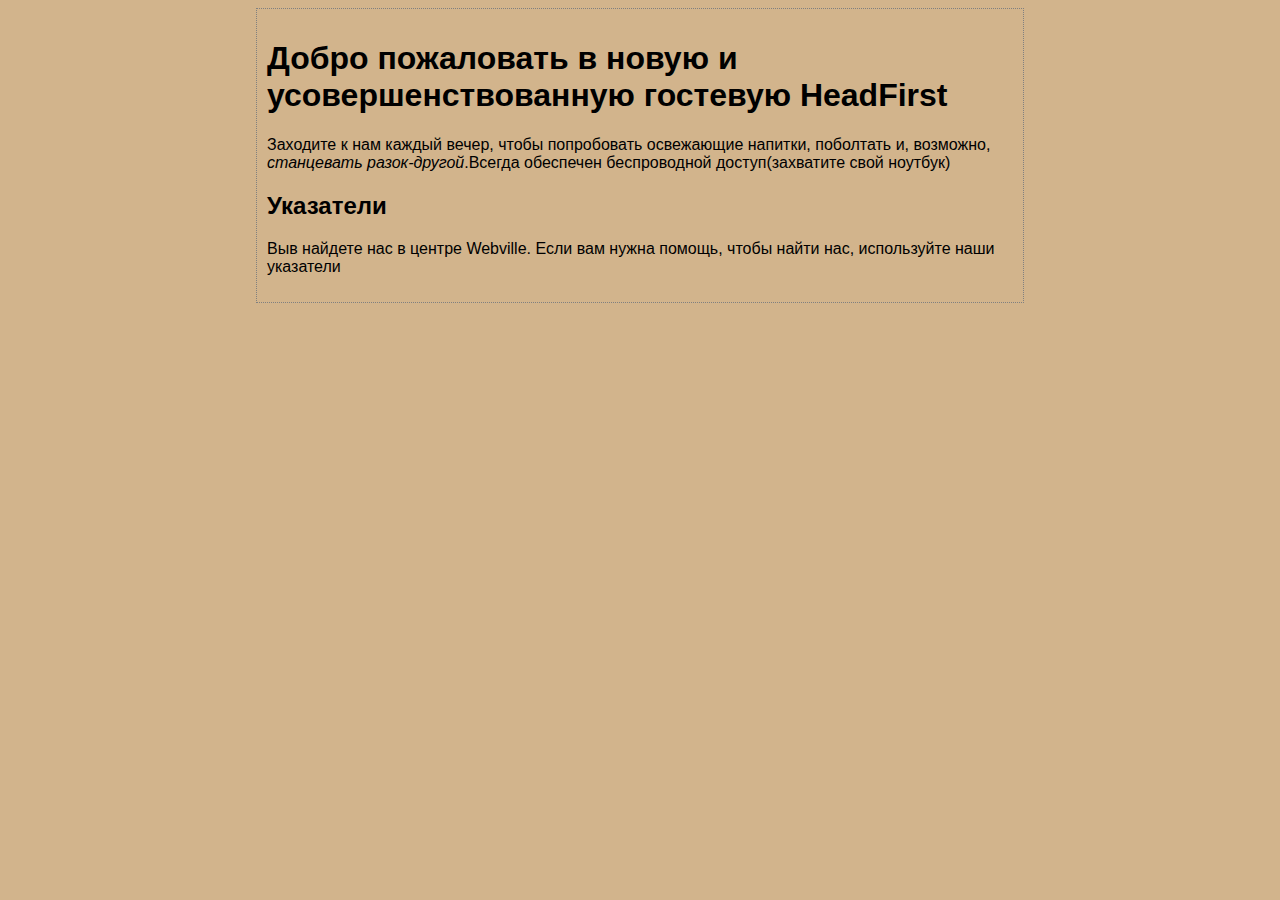
==== index.html @ 4328e11c "main files created" ====
<!DOCTYPE html>
<html lang="en">

<head>
    <meta charset="UTF-8">
    <meta name="viewport" content="width=device-width, initial-scale=1.0">
    <title>Document</title>
    <style type="text/css">
        body {
            font-family: sans-serif;
            background-color: #d2b48c;
            margin-left: 20%;
            margin-right: 20%;
            border: 1px dotted gray;
            padding: 10px 10px 10px 10px;
        }
    </style>

</head>

<body>
    <h1>Добро пожаловать в новую и усовершенствованную гостевую HeadFirst</h1>
    <p>Заходите к нам каждый вечер, чтобы попробовать освежающие напитки, поболтать и,
        возможно, <em>станцевать
            разок-другой</em>.Всегда обеспечен беспроводной доступ(захватите свой ноутбук)
    </p>

    <h2>Указатели</h2>
    <p>Выв найдете нас в центре Webville. Если вам нужна помощь, чтобы найти нас, используйте наши указатели</p>
</body>

</html>
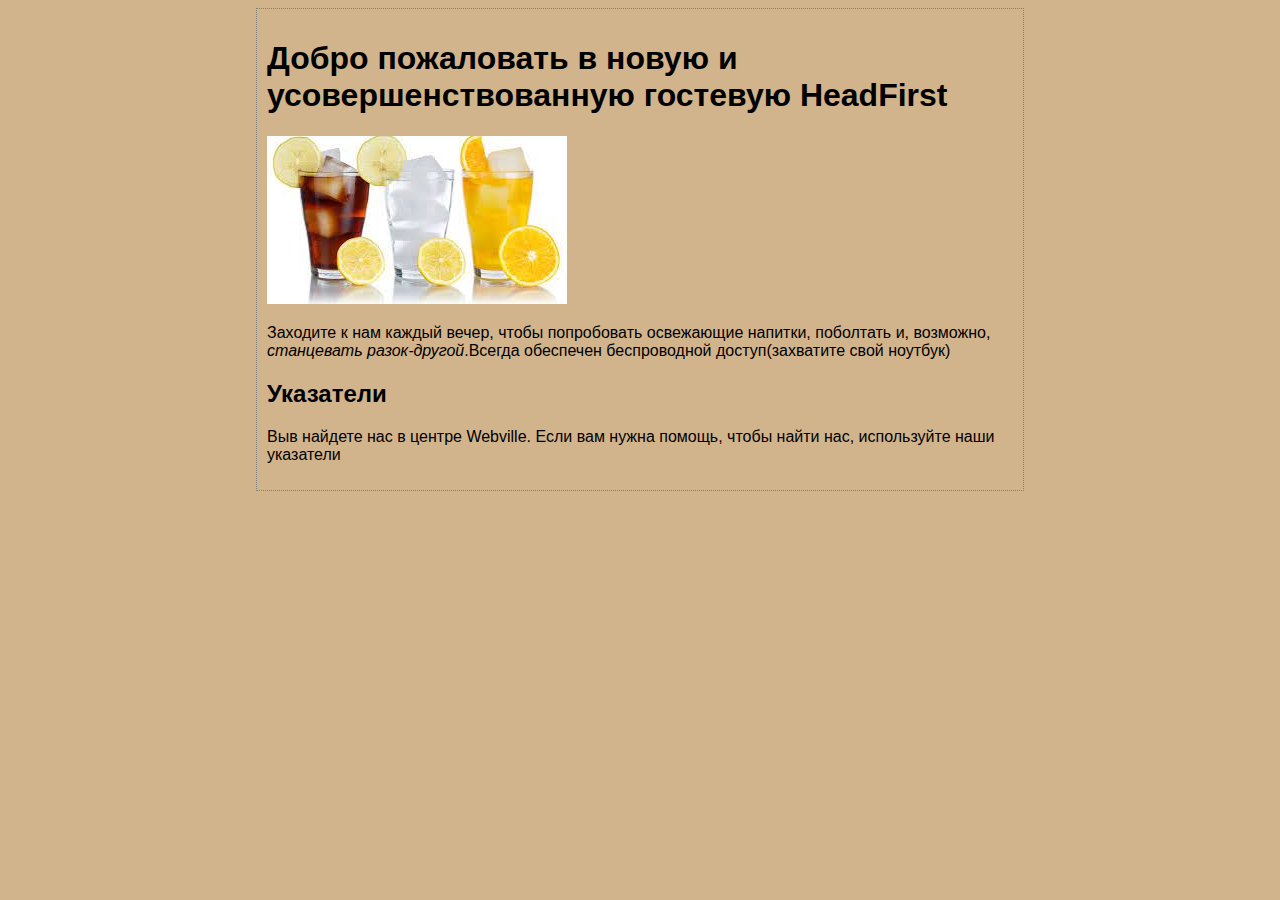
==== commit ea95de8c: "Index and elixir pages completed" ====
--- a/index.html
+++ b/index.html
@@ -20,6 +20,8 @@
 
 <body>
     <h1>Добро пожаловать в новую и усовершенствованную гостевую HeadFirst</h1>
+    <img src="[data-uri]"
+        alt="drinks">
     <p>Заходите к нам каждый вечер, чтобы попробовать освежающие напитки, поболтать и,
         возможно, <em>станцевать
             разок-другой</em>.Всегда обеспечен беспроводной доступ(захватите свой ноутбук)
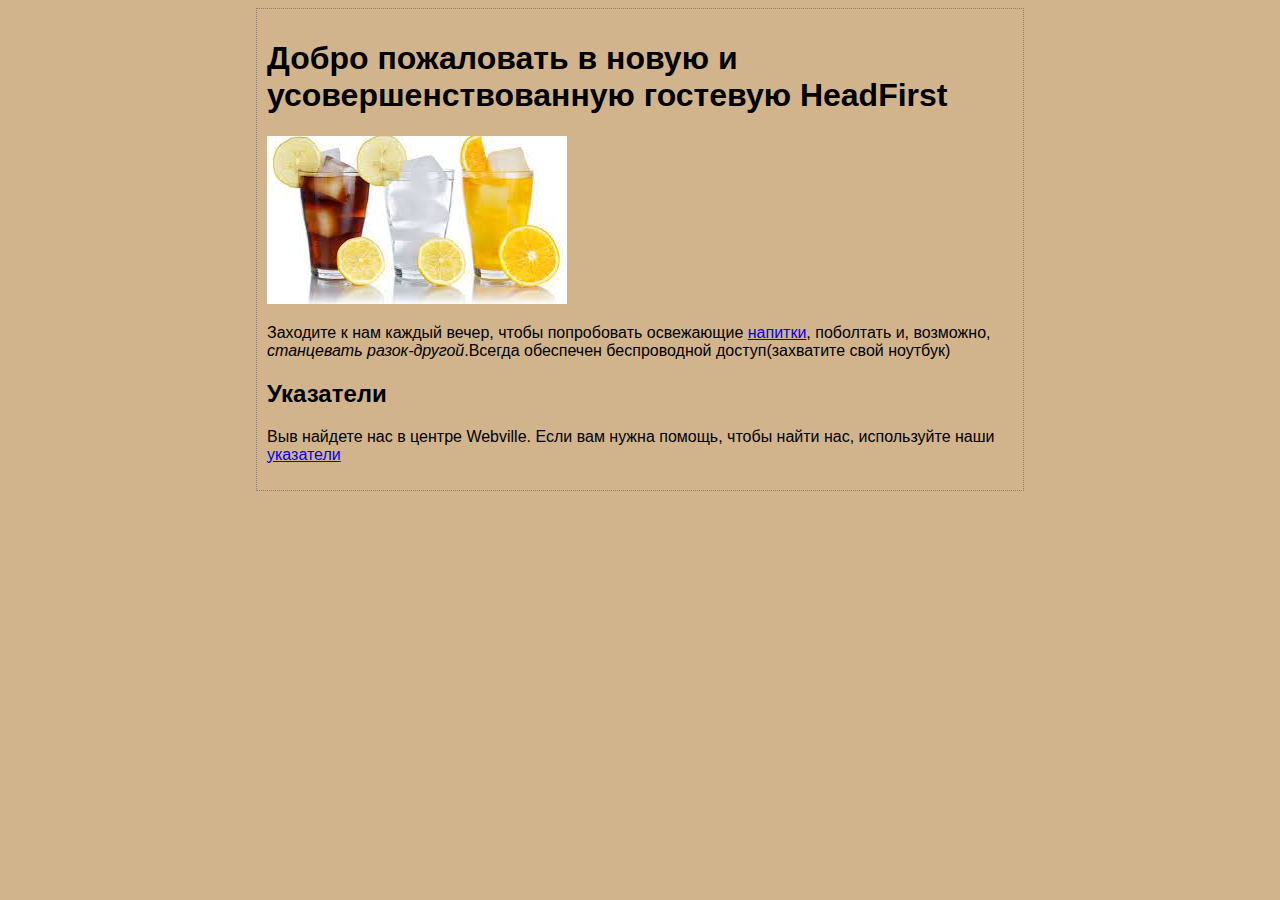
==== commit 88a4fa15: "added links to pages" ====
--- a/index.html
+++ b/index.html
@@ -22,13 +22,14 @@
     <h1>Добро пожаловать в новую и усовершенствованную гостевую HeadFirst</h1>
     <img src="[data-uri]"
         alt="drinks">
-    <p>Заходите к нам каждый вечер, чтобы попробовать освежающие напитки, поболтать и,
+    <p>Заходите к нам каждый вечер, чтобы попробовать освежающие <a href="/elixir.html">напитки</a>, поболтать и,
         возможно, <em>станцевать
             разок-другой</em>.Всегда обеспечен беспроводной доступ(захватите свой ноутбук)
     </p>
 
     <h2>Указатели</h2>
-    <p>Выв найдете нас в центре Webville. Если вам нужна помощь, чтобы найти нас, используйте наши указатели</p>
+    <p>Выв найдете нас в центре Webville. Если вам нужна помощь, чтобы найти нас, используйте наши <a
+            href="/directions.html">указатели</a></p>
 </body>
 
 </html>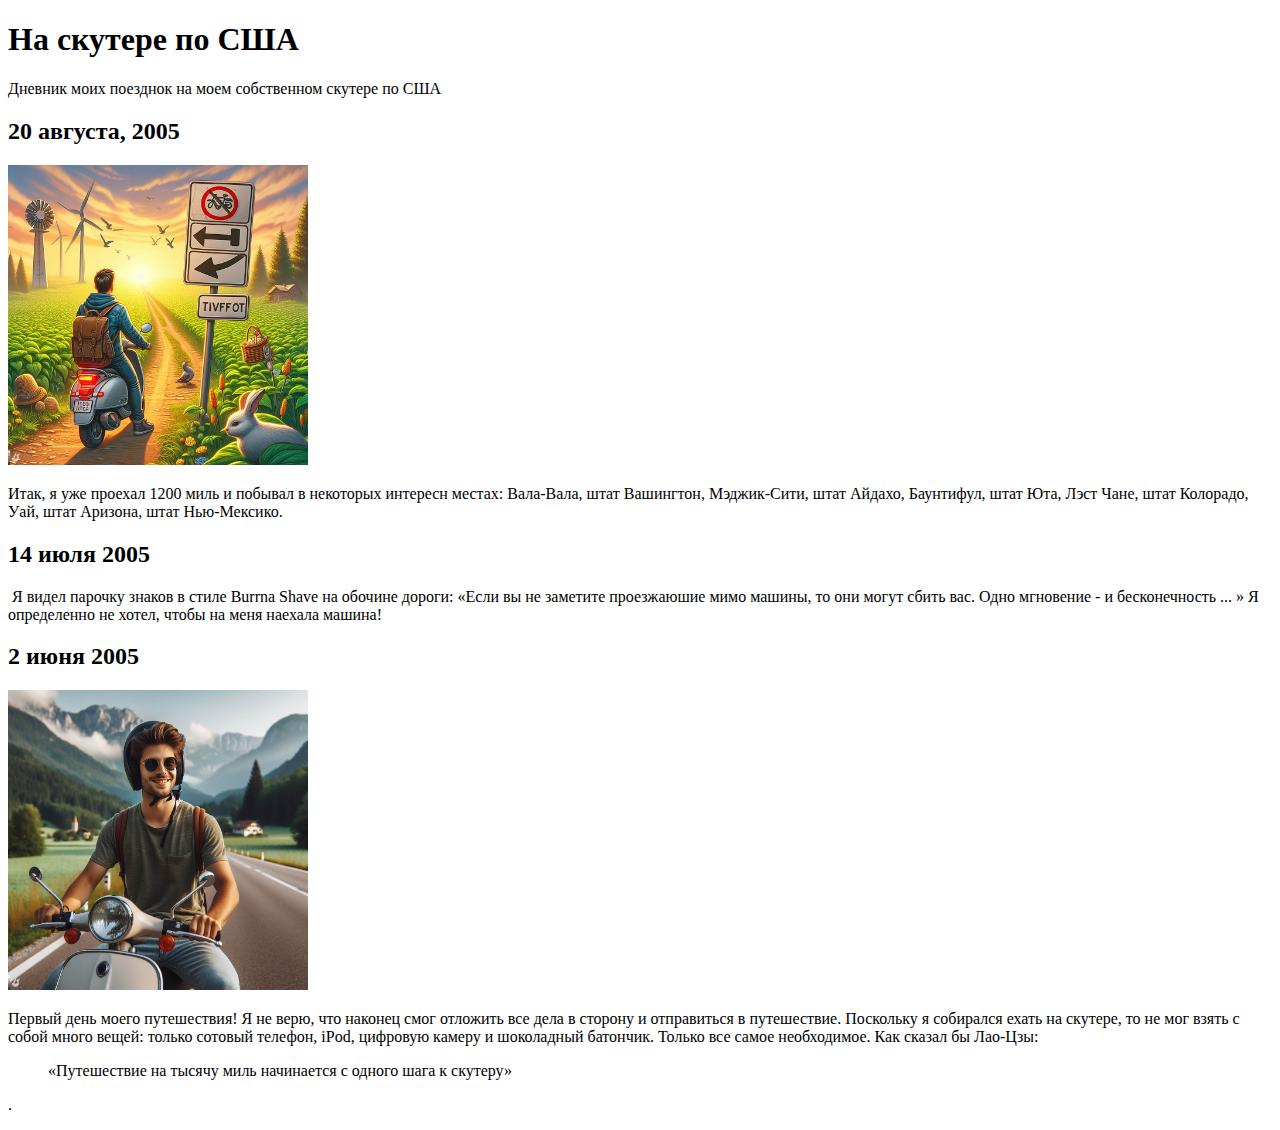
==== commit caa1d0b9: "main files created" ====
--- a/index.html
+++ b/index.html
@@ -5,31 +5,53 @@
     <meta charset="UTF-8">
     <meta name="viewport" content="width=device-width, initial-scale=1.0">
     <title>Document</title>
-    <style type="text/css">
+    <style>
         body {
-            font-family: sans-serif;
-            background-color: #d2b48c;
-            margin-left: 20%;
-            margin-right: 20%;
-            border: 1px dotted gray;
-            padding: 10px 10px 10px 10px;
+            img {
+                width: 300px;
+            }
         }
     </style>
-
 </head>
 
 <body>
-    <h1>Добро пожаловать в новую и усовершенствованную гостевую HeadFirst</h1>
-    <img src="[data-uri]"
-        alt="drinks">
-    <p>Заходите к нам каждый вечер, чтобы попробовать освежающие <a href="/elixir.html">напитки</a>, поболтать и,
-        возможно, <em>станцевать
-            разок-другой</em>.Всегда обеспечен беспроводной доступ(захватите свой ноутбук)
-    </p>
-
-    <h2>Указатели</h2>
-    <p>Выв найдете нас в центре Webville. Если вам нужна помощь, чтобы найти нас, используйте наши <a
-            href="/directions.html">указатели</a></p>
+    <h1>На скутере по США</h1>
+    <p>Дневник моих поезднок на моем собственном скутере по США</p>
+    <div>
+        <h2>20 августа, 2005</h2>
+        <img src="./img/final.jpeg" alt="">
+        <p>
+            Итак, я уже проехал 1200 миль
+            и побывал в некоторых интересн
+            местах: Вала-Вала, штат Вашингтон, Мэджик-Сити, штат Айдахо,
+            Баунтифул, штат Юта, Лэст Чане, штат Колорадо, Уай, штат
+            Аризона, штат Нью-Мексико.
+        </p>
+    </div>
+    <div>
+        <h2>14 июля 2005</h2>
+        <p><img src="" alt="">
+            Я видел парочку знаков в стиле Burrna Shave на обочине
+            дороги: «Если вы не заметите проезжаюшие мимо машины, то
+            они могут сбить вас. Одно мгновение -
+            и бесконечность ... »
+            Я определенно не хотел, чтобы на меня наехала машина!
+        </p>
+    </div>
+    <div>
+        <h2>2 июня 2005</h2>
+        <img src="/img/first.jpeg" alt="">
+        <p>
+            Первый день моего путешествия! Я не верю, что наконец смог отложить
+            все дела в сторону и отправиться в путешествие. Поскольку я
+            собирался ехать на скутере, то не мог взять с собой много вещей:
+            только сотовый телефон, iPod,
+            цифровую камеру и шоколадный батончик.
+            Только все самое необходимое. Как сказал бы Лао-Цзы:
+        <blockquote>«Путешествие
+            на тысячу миль начинается с одного шага к скутеру»</blockquote>.
+        </p>
+    </div>
 </body>
 
 </html>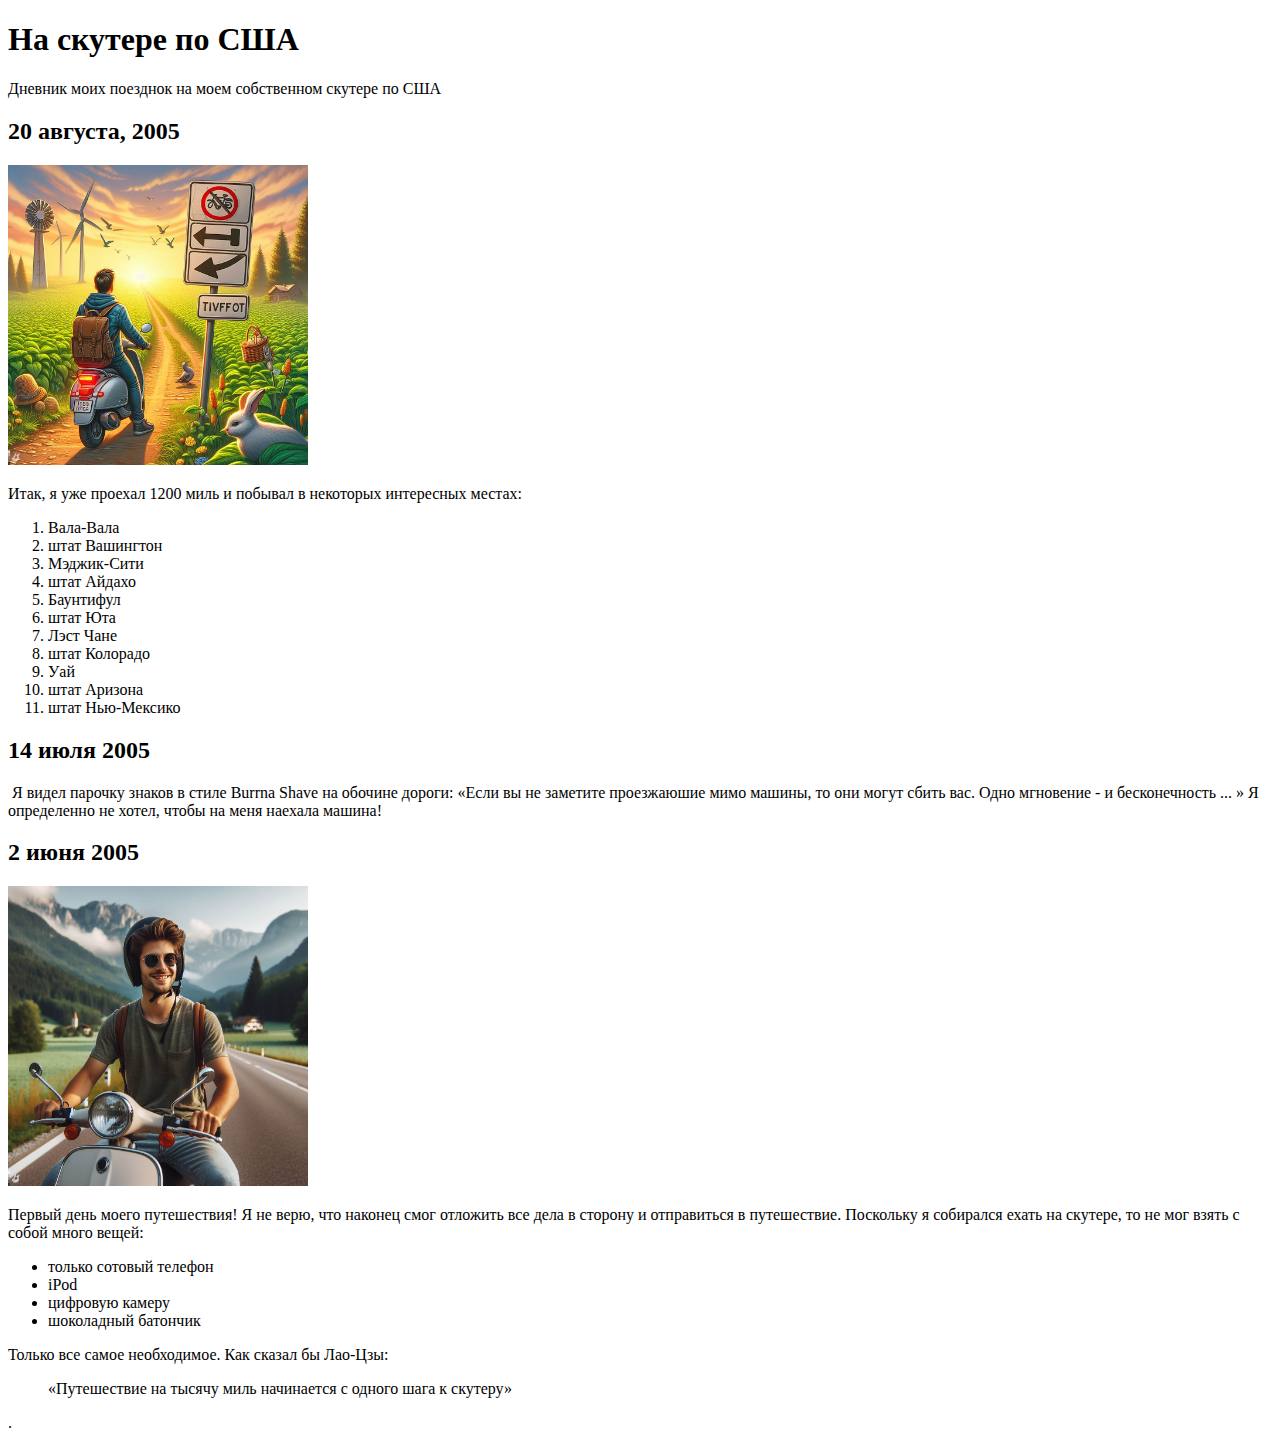
==== commit 1faac84c: "Update index.html" ====
--- a/index.html
+++ b/index.html
@@ -22,10 +22,22 @@
         <img src="./img/final.jpeg" alt="">
         <p>
             Итак, я уже проехал 1200 миль
-            и побывал в некоторых интересн
-            местах: Вала-Вала, штат Вашингтон, Мэджик-Сити, штат Айдахо,
-            Баунтифул, штат Юта, Лэст Чане, штат Колорадо, Уай, штат
-            Аризона, штат Нью-Мексико.
+            и побывал в некоторых интересных
+            местах:
+        <ol>
+            <li>Вала-Вала</li>
+            <li>штат Вашингтон</li>
+            <li>Мэджик-Сити</li>
+            <li>штат Айдахо</li>
+            <li>Баунтифул</li>
+            <li>штат Юта</li>
+            <li>Лэст Чане</li>
+            <li>штат Колорадо</li>
+            <li>Уай</li>
+            <li>штат
+                Аризона</li>
+            <li>штат Нью-Мексико</li>
+        </ol>
         </p>
     </div>
     <div>
@@ -45,9 +57,13 @@
             Первый день моего путешествия! Я не верю, что наконец смог отложить
             все дела в сторону и отправиться в путешествие. Поскольку я
             собирался ехать на скутере, то не мог взять с собой много вещей:
-            только сотовый телефон, iPod,
-            цифровую камеру и шоколадный батончик.
-            Только все самое необходимое. Как сказал бы Лао-Цзы:
+        <ul>
+            <li>только сотовый телефон</li>
+            <li>iPod</li>
+            <li>цифровую камеру</li>
+            <li>шоколадный батончик</li>
+        </ul>
+        Только все самое необходимое. Как сказал бы Лао-Цзы:
         <blockquote>«Путешествие
             на тысячу миль начинается с одного шага к скутеру»</blockquote>.
         </p>
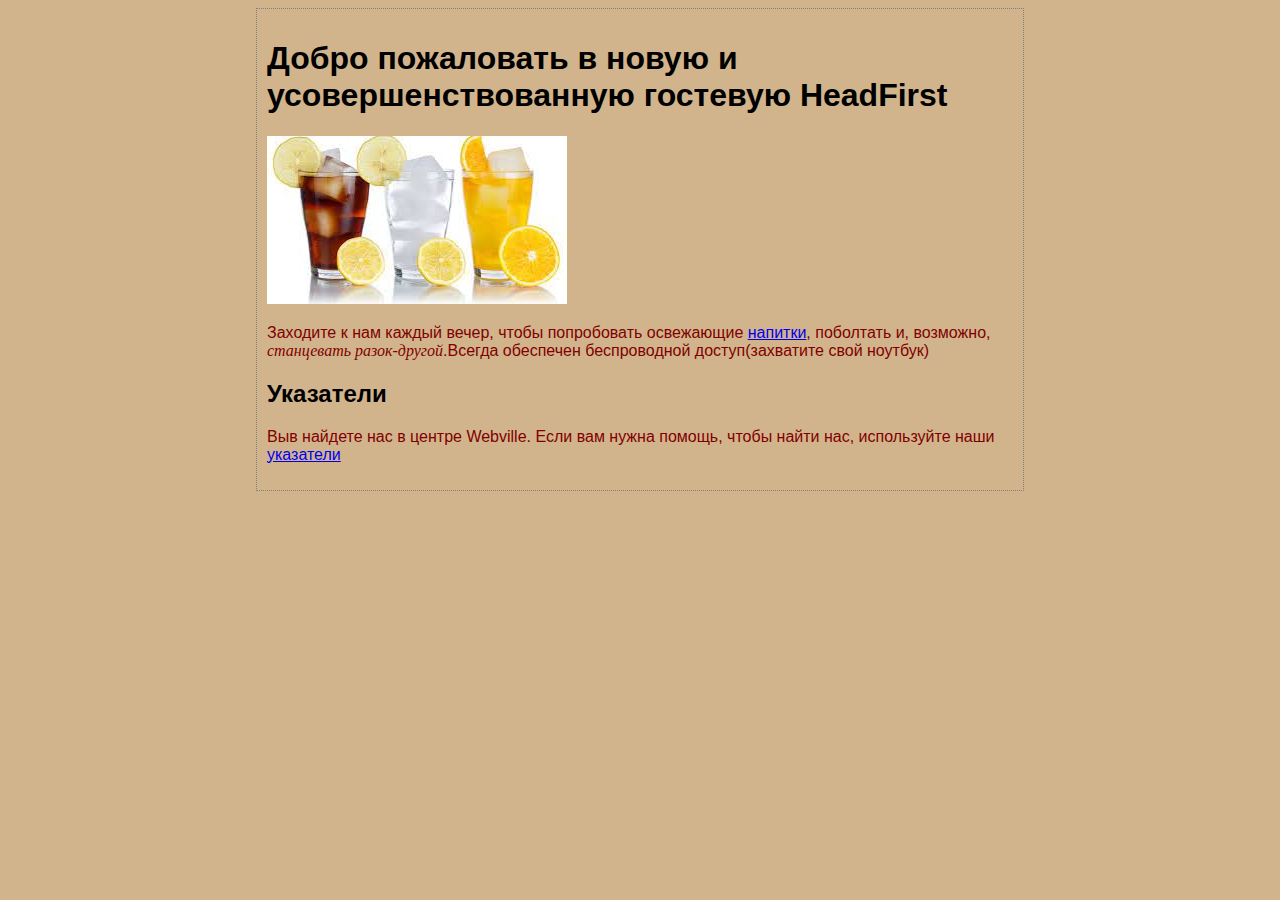
==== commit 008d68f3: "css styles added" ====
--- a/index.html
+++ b/index.html
@@ -5,69 +5,24 @@
     <meta charset="UTF-8">
     <meta name="viewport" content="width=device-width, initial-scale=1.0">
     <title>Document</title>
-    <style>
-        body {
-            img {
-                width: 300px;
-            }
-        }
-    </style>
+    <link rel="stylesheet" href="/css/style.css">
+
 </head>
 
 <body>
-    <h1>На скутере по США</h1>
-    <p>Дневник моих поезднок на моем собственном скутере по США</p>
-    <div>
-        <h2>20 августа, 2005</h2>
-        <img src="./img/final.jpeg" alt="">
-        <p>
-            Итак, я уже проехал 1200 миль
-            и побывал в некоторых интересных
-            местах:
-        <ol>
-            <li>Вала-Вала</li>
-            <li>штат Вашингтон</li>
-            <li>Мэджик-Сити</li>
-            <li>штат Айдахо</li>
-            <li>Баунтифул</li>
-            <li>штат Юта</li>
-            <li>Лэст Чане</li>
-            <li>штат Колорадо</li>
-            <li>Уай</li>
-            <li>штат
-                Аризона</li>
-            <li>штат Нью-Мексико</li>
-        </ol>
-        </p>
-    </div>
-    <div>
-        <h2>14 июля 2005</h2>
-        <p><img src="" alt="">
-            Я видел парочку знаков в стиле Burrna Shave на обочине
-            дороги: «Если вы не заметите проезжаюшие мимо машины, то
-            они могут сбить вас. Одно мгновение -
-            и бесконечность ... »
-            Я определенно не хотел, чтобы на меня наехала машина!
-        </p>
-    </div>
-    <div>
-        <h2>2 июня 2005</h2>
-        <img src="/img/first.jpeg" alt="">
-        <p>
-            Первый день моего путешествия! Я не верю, что наконец смог отложить
-            все дела в сторону и отправиться в путешествие. Поскольку я
-            собирался ехать на скутере, то не мог взять с собой много вещей:
-        <ul>
-            <li>только сотовый телефон</li>
-            <li>iPod</li>
-            <li>цифровую камеру</li>
-            <li>шоколадный батончик</li>
-        </ul>
-        Только все самое необходимое. Как сказал бы Лао-Цзы:
-        <blockquote>«Путешествие
-            на тысячу миль начинается с одного шага к скутеру»</blockquote>.
-        </p>
-    </div>
+    <h1>Добро пожаловать в новую и усовершенствованную гостевую HeadFirst</h1>
+    <img src="/images/drinks.jpeg" alt="drinks">
+    <p>Заходите к нам каждый вечер, чтобы попробовать освежающие <a href="/beverages/elixir.html">напитки</a>, поболтать
+        и,
+        возможно, <em>станцевать
+            разок-другой</em>.Всегда обеспечен беспроводной доступ(захватите свой ноутбук)
+    </p>
+
+    <h2>Указатели</h2>
+    <p>Выв найдете нас в центре Webville. Если вам нужна помощь, чтобы найти нас, используйте наши <a
+            href="/about/directions.html">указатели</a></p>
+
+
 </body>
 
 </html>--- a/css/style.css
+++ b/css/style.css
@@ -0,0 +1,37 @@
+ body {
+     font-family: sans-serif;
+     background-color: #d2b48c;
+     margin-left: 20%;
+     margin-right: 20%;
+     border: 1px dotted gray;
+     padding: 10px 10px 10px 10px;
+ }
+
+ hl,
+ h2 {
+     color: qray;
+ }
+
+ h1 {
+     border-bottom: lpx solid black;
+ }
+
+ p {
+     color: maroon;
+ }
+
+ em {
+     font-family: serif;
+ }
+
+ .greentea {
+     color: green;
+ }
+
+ .raspberry {
+     color: blue;
+ }
+
+ .blueberry {
+     color: purple;
+ }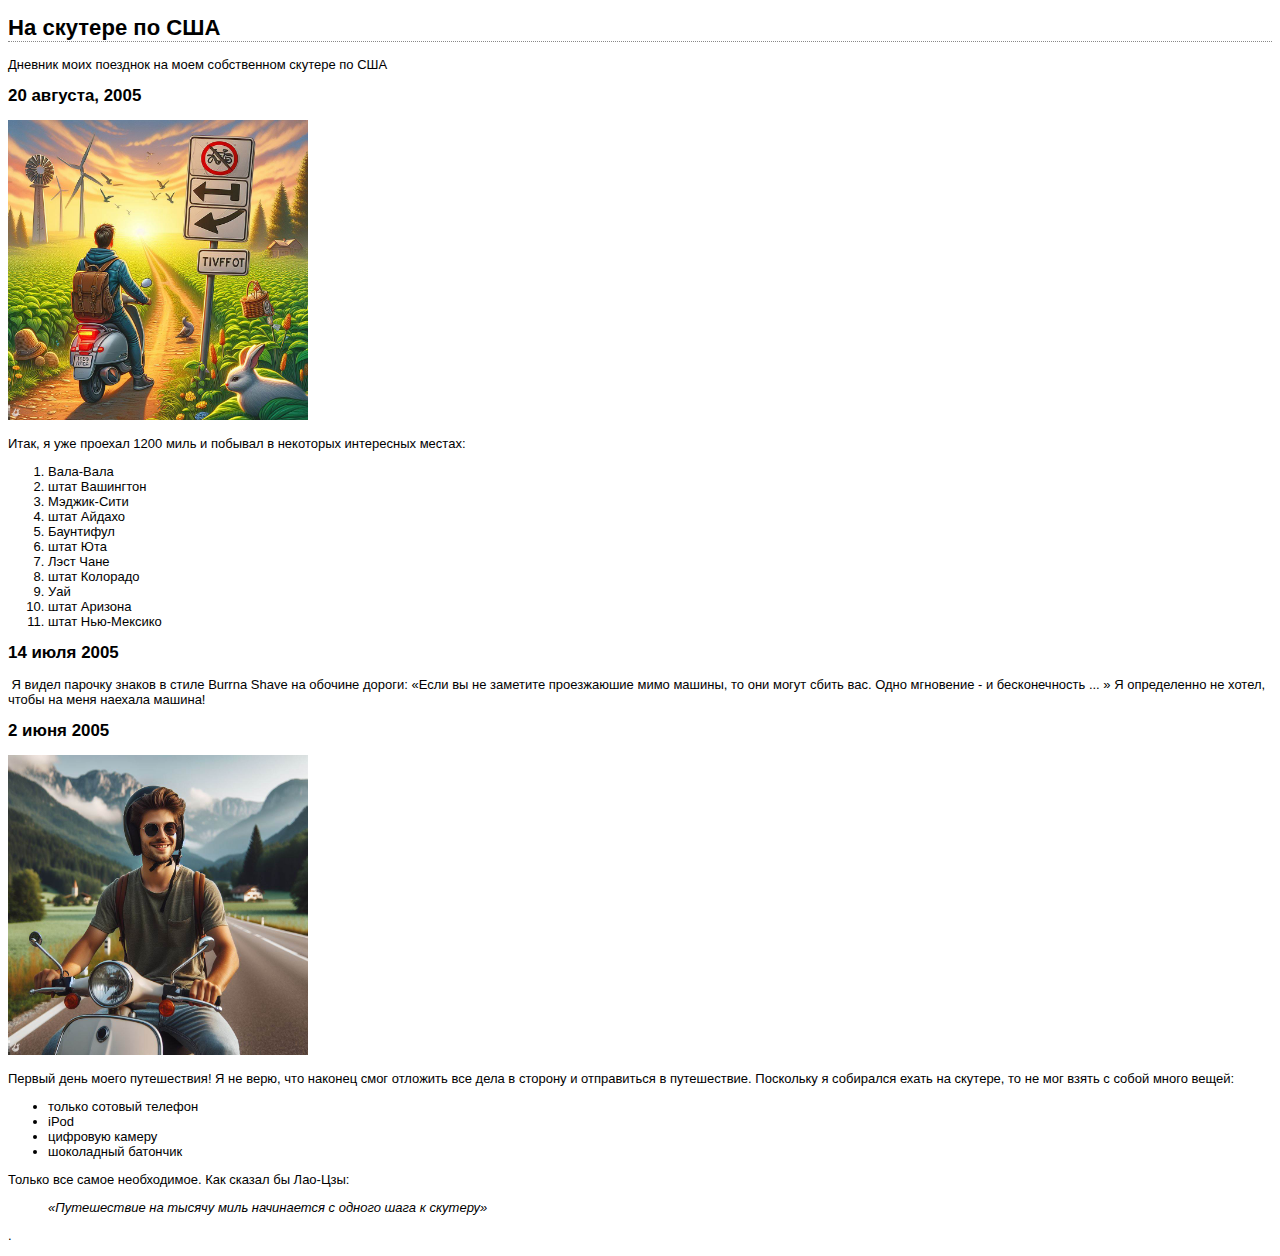
==== commit 6aa007a8: "Styles added" ====
--- a/index.html
+++ b/index.html
@@ -4,25 +4,71 @@
 <head>
     <meta charset="UTF-8">
     <meta name="viewport" content="width=device-width, initial-scale=1.0">
+    <link rel="stylesheet" href="/css/style.css">
     <title>Document</title>
-    <link rel="stylesheet" href="/css/style.css">
-
+    <style>
+        body {
+            img {
+                width: 300px;
+            }
+        }
+    </style>
 </head>
 
 <body>
-    <h1>Добро пожаловать в новую и усовершенствованную гостевую HeadFirst</h1>
-    <img src="/images/drinks.jpeg" alt="drinks">
-    <p>Заходите к нам каждый вечер, чтобы попробовать освежающие <a href="/beverages/elixir.html">напитки</a>, поболтать
-        и,
-        возможно, <em>станцевать
-            разок-другой</em>.Всегда обеспечен беспроводной доступ(захватите свой ноутбук)
-    </p>
-
-    <h2>Указатели</h2>
-    <p>Выв найдете нас в центре Webville. Если вам нужна помощь, чтобы найти нас, используйте наши <a
-            href="/about/directions.html">указатели</a></p>
-
-
+    <h1>На скутере по США</h1>
+    <p>Дневник моих поезднок на моем собственном скутере по США</p>
+    <div>
+        <h2>20 августа, 2005</h2>
+        <img src="./img/final.jpeg" alt="">
+        <p>
+            Итак, я уже проехал 1200 миль
+            и побывал в некоторых интересных
+            местах:
+        <ol>
+            <li>Вала-Вала</li>
+            <li>штат Вашингтон</li>
+            <li>Мэджик-Сити</li>
+            <li>штат Айдахо</li>
+            <li>Баунтифул</li>
+            <li>штат Юта</li>
+            <li>Лэст Чане</li>
+            <li>штат Колорадо</li>
+            <li>Уай</li>
+            <li>штат
+                Аризона</li>
+            <li>штат Нью-Мексико</li>
+        </ol>
+        </p>
+    </div>
+    <div>
+        <h2>14 июля 2005</h2>
+        <p><img src="" alt="">
+            Я видел парочку знаков в стиле Burrna Shave на обочине
+            дороги: «Если вы не заметите проезжаюшие мимо машины, то
+            они могут сбить вас. Одно мгновение -
+            и бесконечность ... »
+            Я определенно не хотел, чтобы на меня наехала машина!
+        </p>
+    </div>
+    <div>
+        <h2>2 июня 2005</h2>
+        <img src="/img/first.jpeg" alt="">
+        <p>
+            Первый день моего путешествия! Я не верю, что наконец смог отложить
+            все дела в сторону и отправиться в путешествие. Поскольку я
+            собирался ехать на скутере, то не мог взять с собой много вещей:
+        <ul>
+            <li>только сотовый телефон</li>
+            <li>iPod</li>
+            <li>цифровую камеру</li>
+            <li>шоколадный батончик</li>
+        </ul>
+        Только все самое необходимое. Как сказал бы Лао-Цзы:
+        <blockquote>«Путешествие
+            на тысячу миль начинается с одного шага к скутеру»</blockquote>.
+        </p>
+    </div>
 </body>
 
 </html>--- a/css/style.css
+++ b/css/style.css
@@ -1,37 +1,17 @@
- body {
-     font-family: sans-serif;
-     background-color: #d2b48c;
-     margin-left: 20%;
-     margin-right: 20%;
-     border: 1px dotted gray;
-     padding: 10px 10px 10px 10px;
- }
+body {
+    font-family: Verdana, Geneva, Arial, sans-serif;
+    font-size: small;
+}
 
- hl,
- h2 {
-     color: qray;
- }
+h1 {
+    font-size: 170%;
+    border-bottom: thin dotted #888888
+}
 
- h1 {
-     border-bottom: lpx solid black;
- }
+h2 {
+    font-size: 130%;
+}
 
- p {
-     color: maroon;
- }
-
- em {
-     font-family: serif;
- }
-
- .greentea {
-     color: green;
- }
-
- .raspberry {
-     color: blue;
- }
-
- .blueberry {
-     color: purple;
- }+blockquote {
+    font-style: italic;
+}